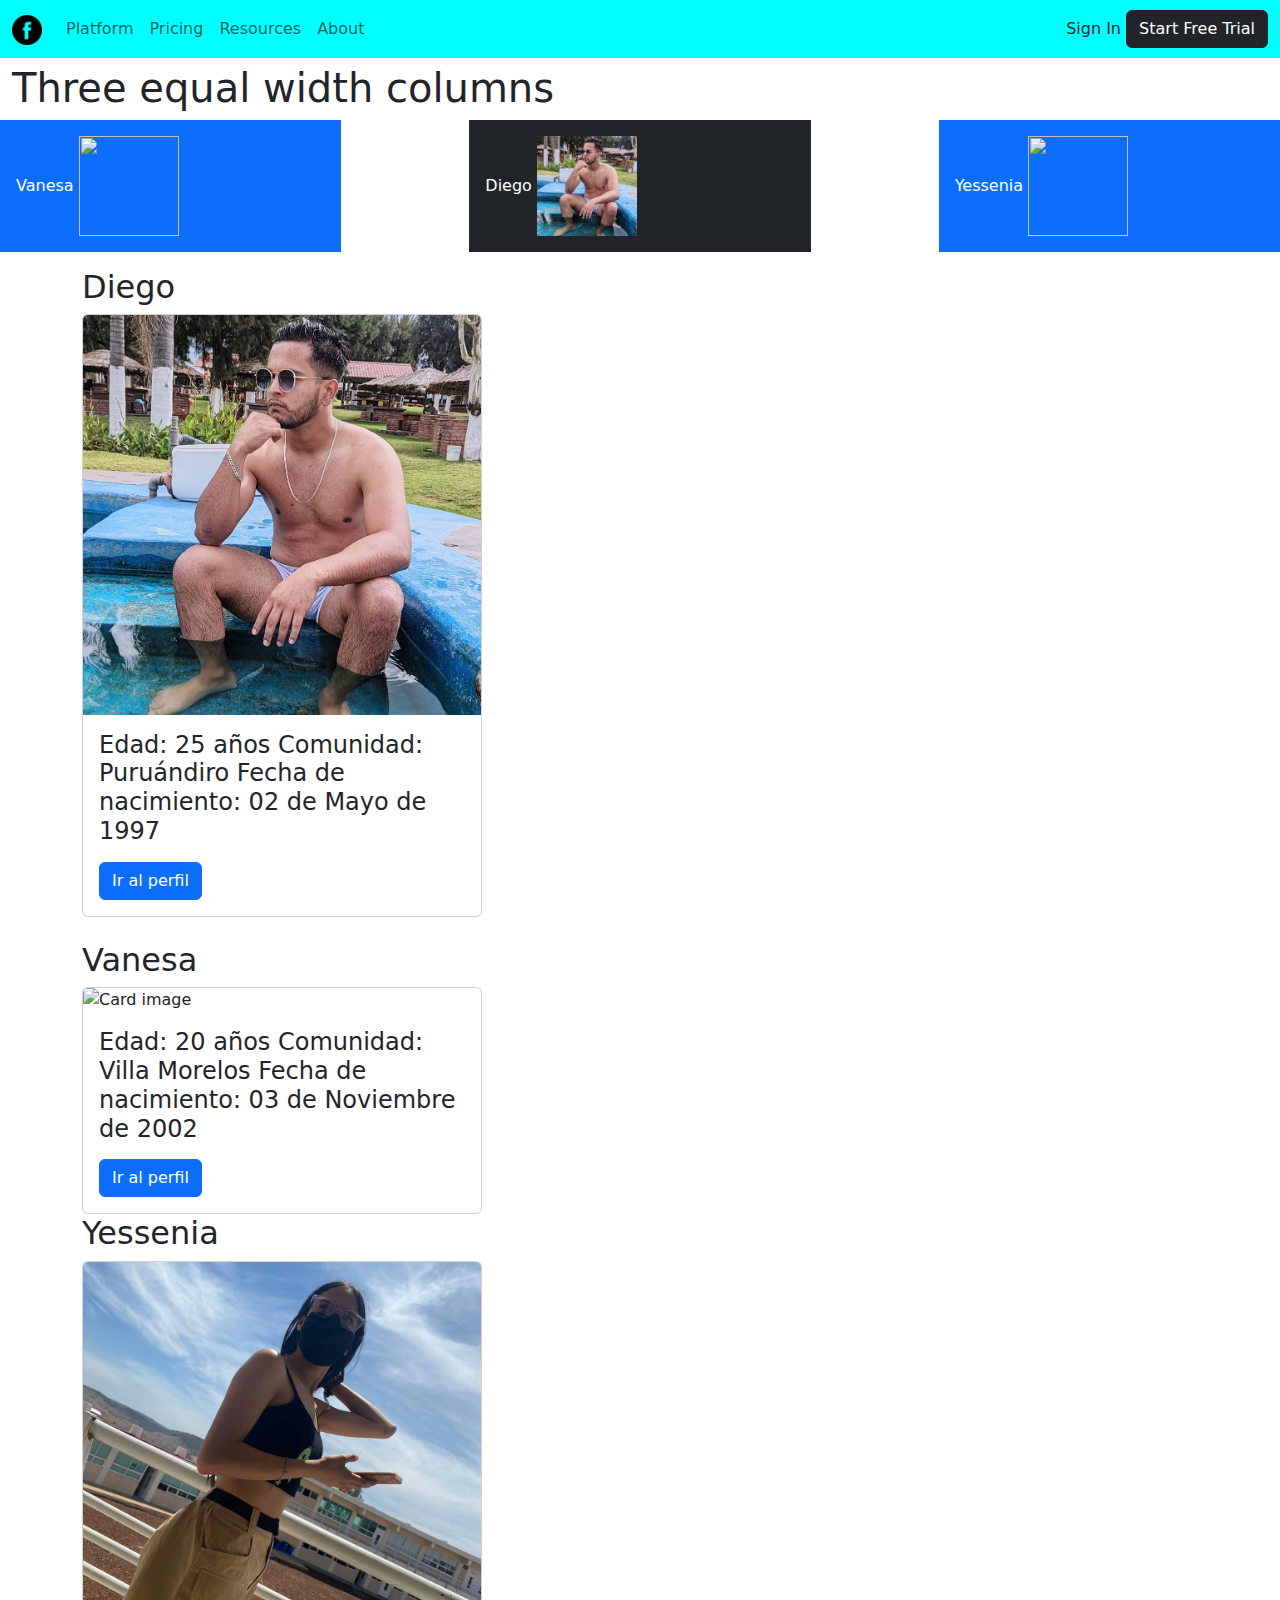
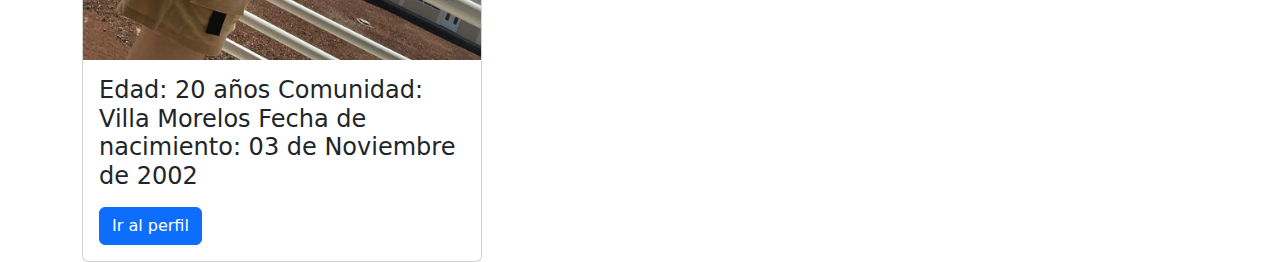
==== pricing.html @ e67a74a6 "first commit" ====
<!DOCTYPE html>
<html lang="en">

<head>
    <meta charset="UTF-8">
    <meta http-equiv="X-UA-Compatible" content="IE=edge">
    <meta name="viewport" content="width=device-width, initial-scale=1.0">
    <title>Pricing</title>
    <link rel="stylesheet" href="css/bootstrap.min.css">
    <link rel="stylesheet" href="css/pricing.css">
    <script src="js/bootstrap.bundle.min.js"></script>
</head>
<body>
    <nav class="navbar navbar-expand-sm bg-success navbar-light fixed-top" 
        style="background-color: aqua !important;" >
        <header class="container-fluid">
            <!-- Logo con link a la página principal -->
            <a class="navbar-brand">
                <img src="img/fb.png" width="30px" height="30px" />
            </a>
            <button class="navbar-toggler" type="button" data-bs-toggle="collapse" data-bs-target="#collapsibleNavbar">
                <span class="navbar-toggler-icon"></span>
              </button>
            <!-- Menú de navegación -->
            <div class="collapse navbar-collapse" id="collapsibleNavbar">
                <ul class="navbar-nav">
                    
                    <li class="nav-item">
                        <a class="nav-link"  href="index.html">Platform</a>
                    </li>
                    <li class="nav-item">
                        <a class="nav-link" href="pricing.html">Pricing</a>
                    </li>
                    <li class="nav-item">
                        <a class="nav-link" href="resources.html">Resources</a>
                    </li>
                    <li class="nav-item">
                        <a class="nav-link" href="">About</a>
                    </li>
                </ul>
            </div>
           <!--Contenedor de acciones de usuario-->
           <div class="actions">
            <a>Sign In</a>
            <button class="btn btn-dark">Start Free Trial</button>
    </div>
    </header>
    </nav>
    <br>
    <br>
    <div class="container-fluid mt-3">
        <h1>Three equal width columns</h1>
       
        <div class="row" style="column-gap: 10%;">
          <div class="col p-3 bg-primary text-white">Vanesa
            <img src="img/Vanesa.jpg" width="100" height="100" alt="">
          </div>
          <div class="col p-3 bg-dark text-white">Diego
            <img src="img/4.jpg" width="100" height="100" alt="">
          </div>
          <div class="col p-3 bg-primary text-white">Yessenia
            <img src="img/Yessenia.jpg" width="100" height="100" alt="">
          </div>
        </div>
    </div>
    <!--Otro apartado-->
    <div class="container mt-3">
        <h2>Diego</h2>
        
        <div class="card" style="width:400px">
          <img class="card-img-top" src="img/4.jpg" alt="Card image" style="width:100%">
          <div class="card-body">
            <h4 class="card-title">Edad: 25 años
                Comunidad: Puruándiro
                Fecha de nacimiento: 02 de Mayo de 1997
            </h4>
            <p class="card-text">   </p>
            <a href="https://www.facebook.com/diego.tomiigonzalez" class="btn btn-primary">Ir al perfil</a>
          </div>
        </div>
        <br>
        
        <h2>Vanesa</h2>
        
        <div class="card" style="width:400px">
          <img class="card-img-top" src="img/Vanesa.jpg" alt="Card image" style="width:100%">
          <div class="card-body">
            <h4 class="card-title">Edad: 20 años
                Comunidad: Villa Morelos
                Fecha de nacimiento: 03 de Noviembre de 2002
            </h4>
            <p class="card-text">   </p>
            <a href="https://www.facebook.com/domitila.corona.12" class="btn btn-primary">Ir al perfil</a>
          </div>
        </div>

        <h2>Yessenia</h2>
       
        <div class="card" style="width:400px">
          <img class="card-img-top" src="img/yessenia.jpg" alt="Card image" style="width:100%">
          <div class="card-body">
            <h4 class="card-title">Edad: 20 años
                Comunidad: Villa Morelos
                Fecha de nacimiento: 03 de Noviembre de 2002
            </h4>
            <p class="card-text">   </p>
            <a href="https://www.facebook.com/yessy.martinezcorona/" class="btn btn-primary">Ir al perfil</a>
          </div>
        </div>
        
</body>
</html>
---- css/pricing.css ----
.zo{
    overflow: hidden;
    width: 200px;
    height: 200px;
    margin: 20 px;
  
  }
  
  .zo{
    width: 300px;
    height: 300px;
    object-fit: cover;
    transition: 0.5s;
  }
  
  .zo:hover{
  
    transform: scale(1.5);
    
    
  
  }
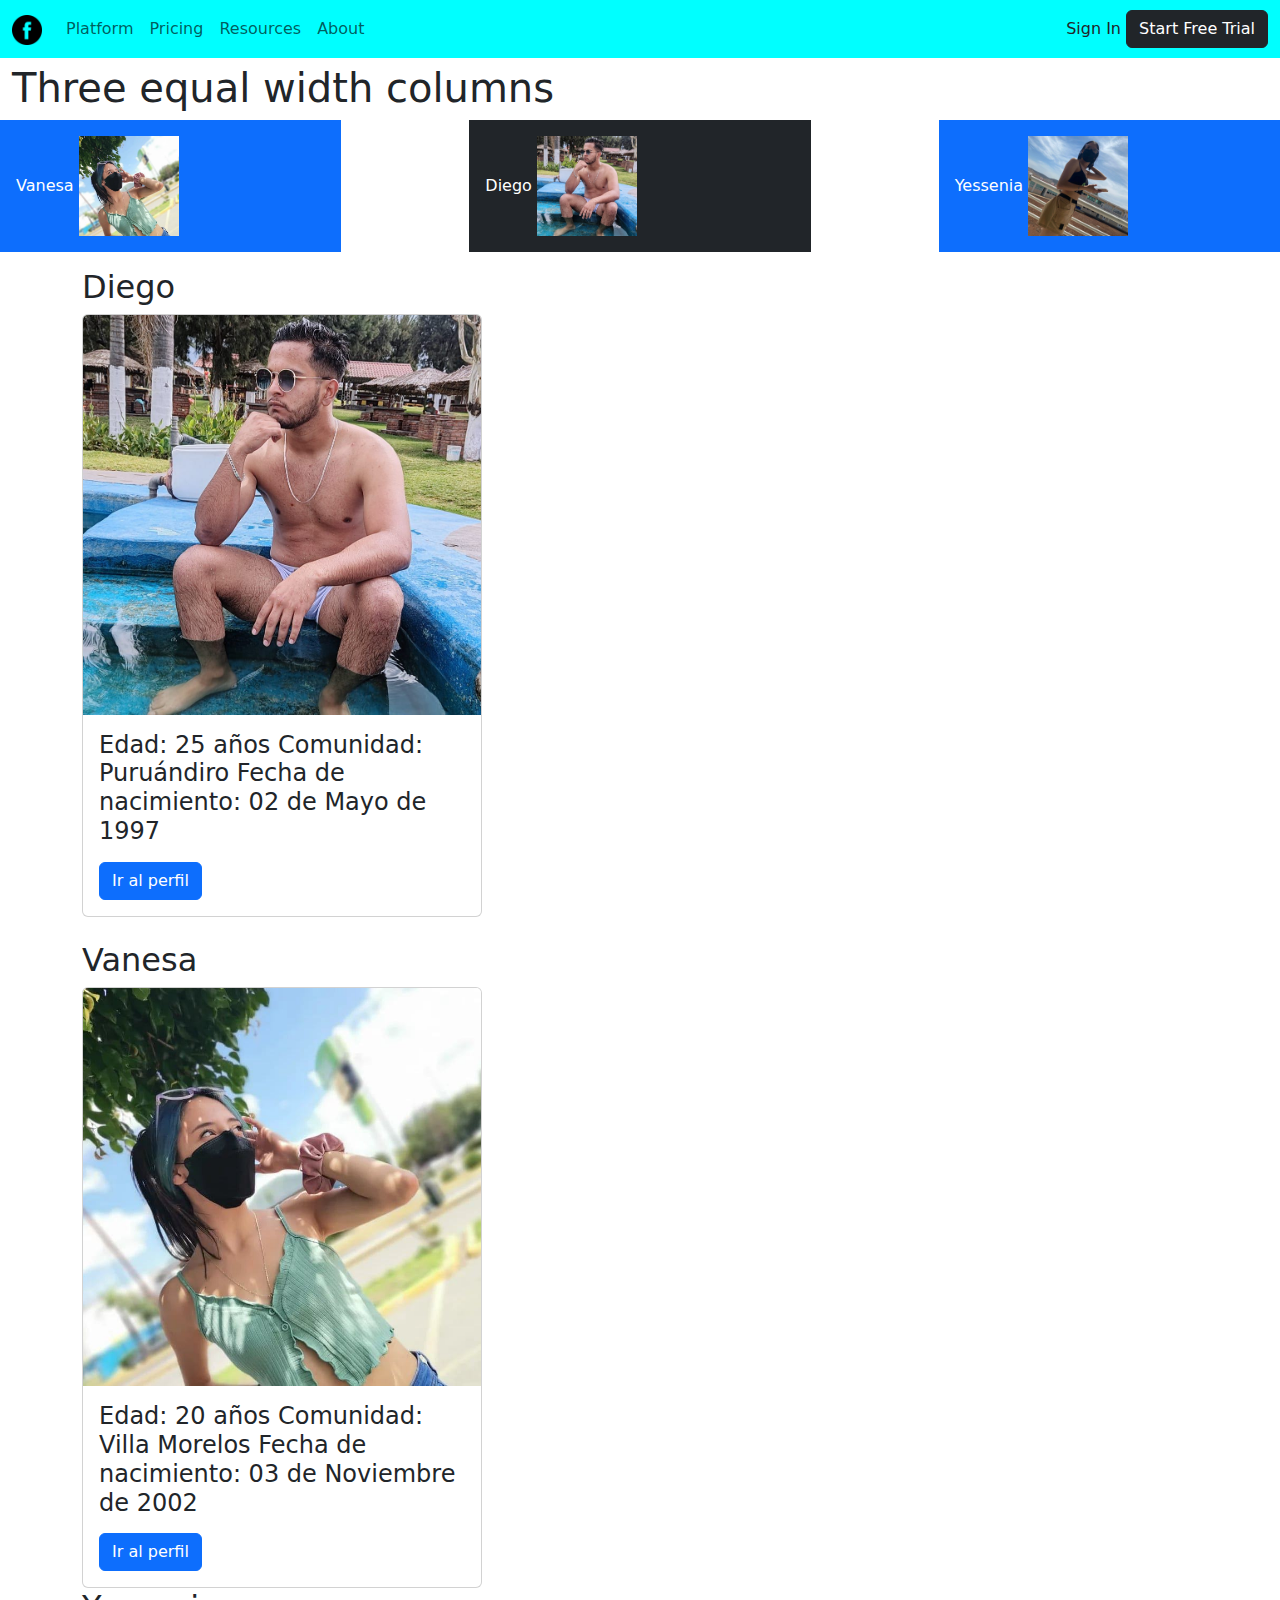
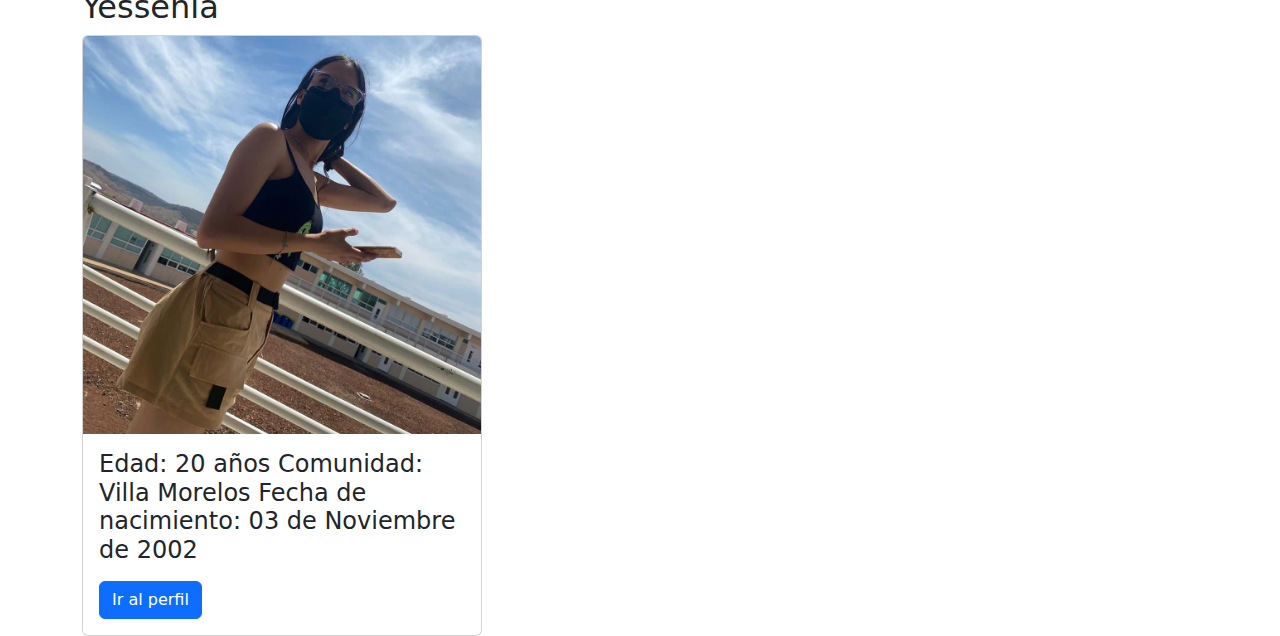
==== commit f2ac9da4: "Pricing" ====
--- a/pricing.html
+++ b/pricing.html
@@ -53,13 +53,13 @@
        
         <div class="row" style="column-gap: 10%;">
           <div class="col p-3 bg-primary text-white">Vanesa
-            <img src="img/Vanesa.jpg" width="100" height="100" alt="">
+            <img src="img/vanesa.jpg" width="100" height="100" alt="">
           </div>
           <div class="col p-3 bg-dark text-white">Diego
             <img src="img/4.jpg" width="100" height="100" alt="">
           </div>
           <div class="col p-3 bg-primary text-white">Yessenia
-            <img src="img/Yessenia.jpg" width="100" height="100" alt="">
+            <img src="img/yessenia.jpg" width="100" height="100" alt="">
           </div>
         </div>
     </div>
@@ -83,7 +83,7 @@
         <h2>Vanesa</h2>
         
         <div class="card" style="width:400px">
-          <img class="card-img-top" src="img/Vanesa.jpg" alt="Card image" style="width:100%">
+          <img class="card-img-top" src="img/vanesa.jpg" alt="Card image" style="width:100%">
           <div class="card-body">
             <h4 class="card-title">Edad: 20 años
                 Comunidad: Villa Morelos
